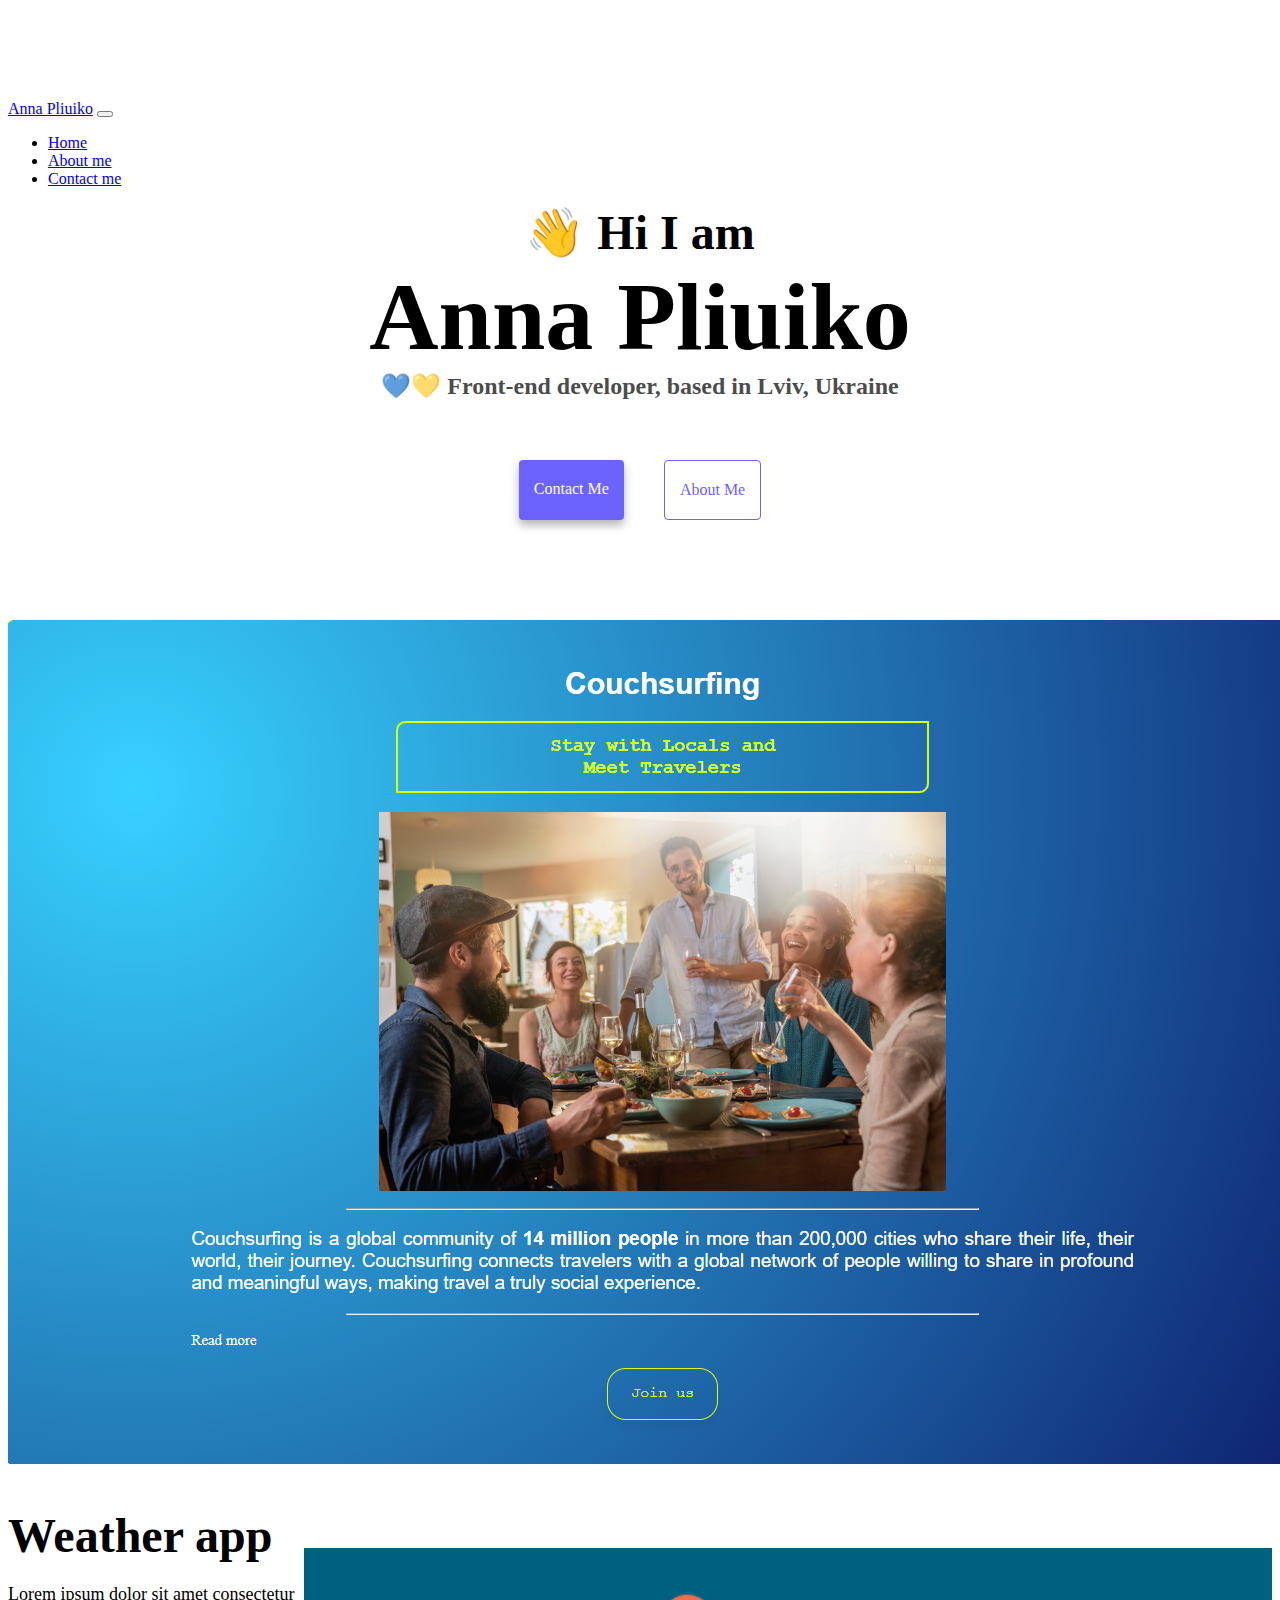
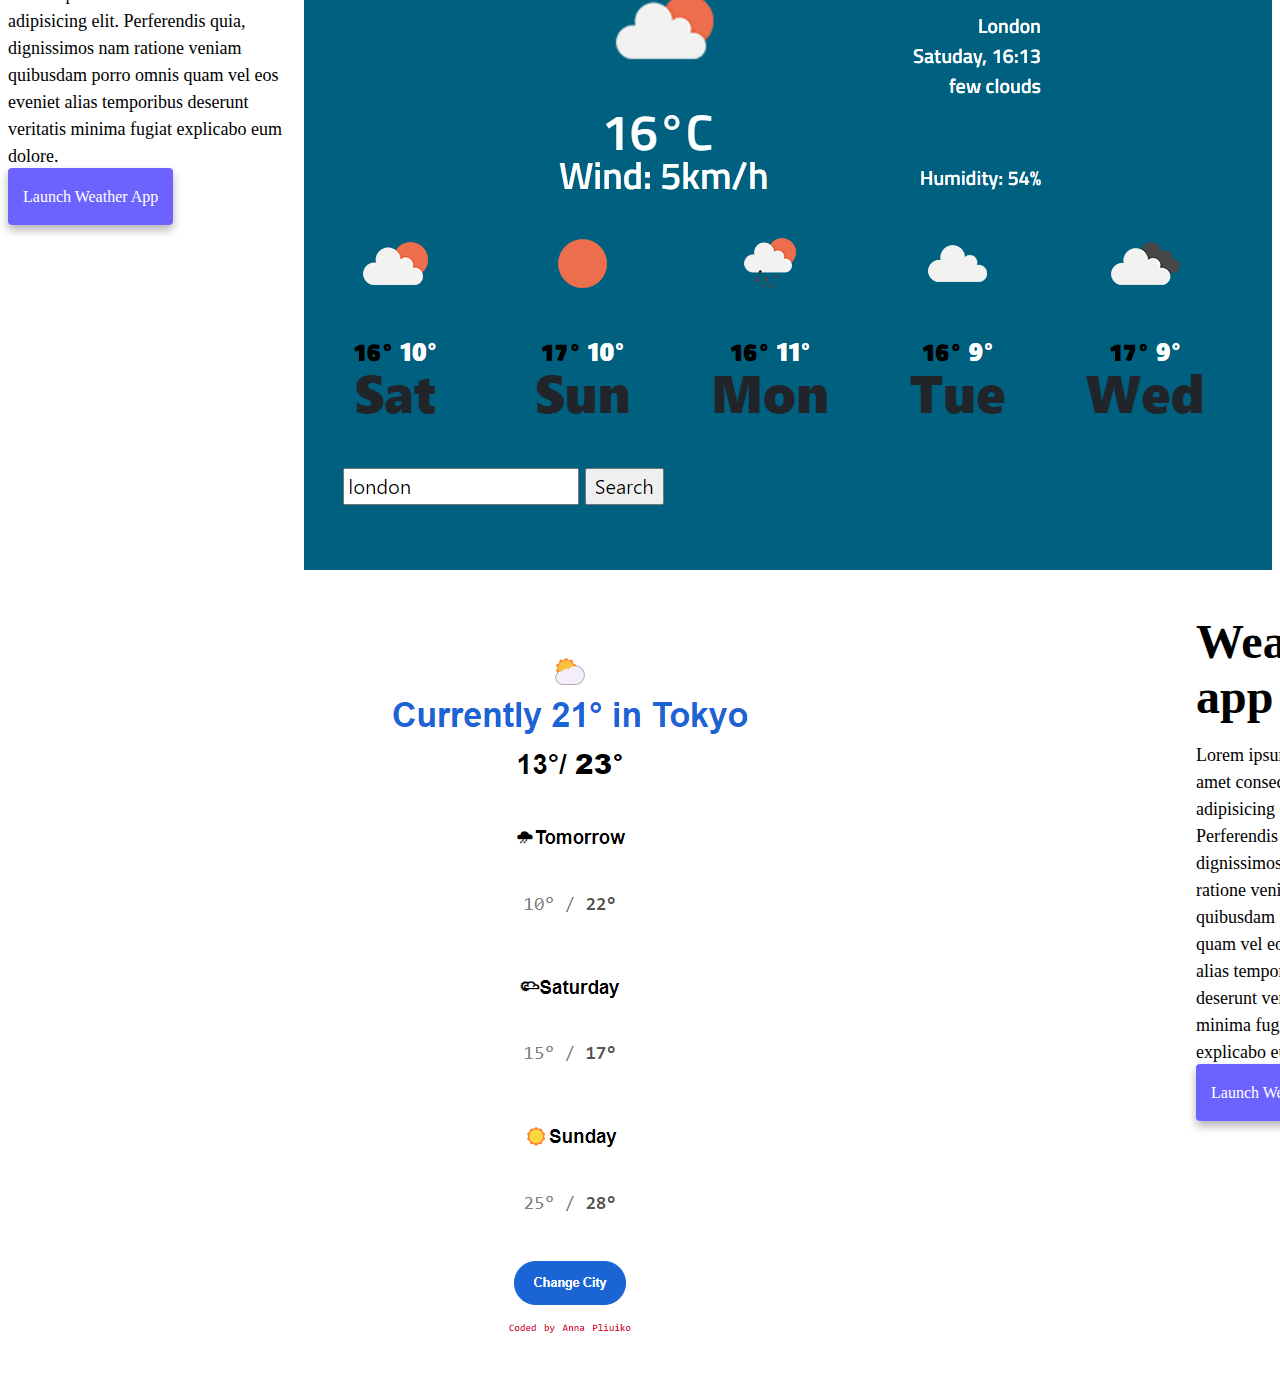
==== index.html @ b983a632 "prodj struct" ====
<!DOCTYPE html>
<html lang="en">
  <head>
    <meta charset="UTF-8" />
    <meta http-equiv="X-UA-Compatible" content="IE=edge" />
    <meta name="viewport" content="width=device-width, initial-scale=1.0" />
    <title>[Your name]</title>
    <link
      href="https://cdn.jsdelivr.net/npm/bootstrap@5.2.2/dist/css/bootstrap.min.css"
      rel="stylesheet"
      integrity="sha384-Zenh87qX5JnK2Jl0vWa8Ck2rdkQ2Bzep5IDxbcnCeuOxjzrPF/et3URy9Bv1WTRi"
      crossorigin="anonymous"
    />
    <script
      src="https://cdn.jsdelivr.net/npm/bootstrap@5.2.2/dist/js/bootstrap.bundle.min.js"
      integrity="sha384-OERcA2EqjJCMA+/3y+gxIOqMEjwtxJY7qPCqsdltbNJuaOe923+mo//f6V8Qbsw3"
      crossorigin="anonymous"
    ></script>
    <link rel="stylesheet" href="style.css" />
  </head>
  <body>
    <nav class="navbar navbar-expand-lg bg-light fixed-top">
      <div class="container-fluid ms-5">
        <a class="navbar-brand" href="#"> Anna Pliuiko</a>
        <button
          class="navbar-toggler"
          type="button"
          data-bs-toggle="collapse"
          data-bs-target="#navbarNav"
          aria-controls="navbarNav"
          aria-expanded="false"
          aria-label="Toggle navigation"
        >
          <span class="navbar-toggler-icon"></span>
        </button>
        <div class="collapse navbar-collapse" id="navbarNav">
          <ul class="navbar-nav">
            <li class="nav-item">
              <a class="nav-link active" aria-current="page" href="index.html">
                Home
              </a>
            </li>
            <li class="nav-item">
              <a class="nav-link" href="about.html">About me </a>
            </li>
            <li class="nav-item">
              <a class="nav-link" href="about.html#contact">Contact me</a>
            </li>
          </ul>
        </div>
      </div>
    </nav>
    <h2>👋 Hi I am</h2>
    <h1>Anna Pliuiko</h1>
    <h3>💙💛 Front-end developer, based in Lviv, Ukraine</h3>
    <div class="navigation-links">
      <a href="about.html#contact" class="contact-link">Contact me</a>
      <a href="about.html" class="about-link">About me</a>
    </div>
    <div class="container">
      <div class="row">
        <div class="col-md-6">
          <img src="images/couchsurfing.png" class="img-fluid shadow rounded" />
        </div>
        <div class="col-md-6">
          <h2 class="mb-3">Travel app</h2>
          <p>
            Lorem ipsum dolor sit amet consectetur adipisicing elit. Perferendis
            quia, dignissimos nam ratione veniam quibusdam porro omnis quam vel
            eos eveniet alias temporibus deserunt veritatis minima fugiat
            explicabo eum dolore.
          </p>
          <div class="mt-5">
            <a href="#" class="primary-link">Launch Travel App</a>
          </div>
        </div>
      </div>
      <div class="row mt-5">
        <div class="col-md-6">
          <h2 class="mb-3">Weather app</h2>
          <p>
            Lorem ipsum dolor sit amet consectetur adipisicing elit. Perferendis
            quia, dignissimos nam ratione veniam quibusdam porro omnis quam vel
            eos eveniet alias temporibus deserunt veritatis minima fugiat
            explicabo eum dolore.
          </p>
          <div class="mt-5">
            <a href="#" class="primary-link">Launch Weather App</a>
          </div>
        </div>
        <div class="col-md-6">
          <img src="images/weather.png" class="img-fluid shadow rounded" />
        </div>
      </div>
      <div class="row mt-5">
        <div class="col-md-6">
          <img src="images/hw1.png" class="img-fluid shadow rounded" />
        </div>
        <div class="col-md-6">
          <h2 class="mb-3">Weather app</h2>
          <p>
            Lorem ipsum dolor sit amet consectetur adipisicing elit. Perferendis
            quia, dignissimos nam ratione veniam quibusdam porro omnis quam vel
            eos eveniet alias temporibus deserunt veritatis minima fugiat
            explicabo eum dolore.
          </p>
          <div class="mt-5">
            <a href="#" class="primary-link">Launch Weather App</a>
          </div>
        </div>
      </div>
    </div>
  </body>
</html>
---- style.css ----
:root {
  --primary-color: #6c63ff;
  --secondary-color: #f5f2fe;
  --box-shadow: 0 5px 10px rgba(0, 0, 0, 0.3);
}
body {
  margin-top: 100px;
}
h1,
h2,
h3 {
  text-align: center;
  margin: 0;
}

h1 {
  font-size: 96px;
}

h2 {
  font-size: 48px;
}

h3 {
  font-size: 24px;
  opacity: 0.7;
}

p {
  font-size: 18px;
  line-height: 1.5;
  text-align: center;
}

.navigation-links {
  display: flex;
  margin-top: 40px;
  justify-content: center;
}

.navigation-links a {
  margin: 20px;
  border-radius: 4px;
  padding: 20px 15px;
  text-decoration: none;
  text-transform: capitalize;
}

.contact-link {
  background: var(--primary-color);
  box-shadow: var(--box-shadow);
  color: white;
}

.about-link {
  color: var(--primary-color);
  border: 1px solid var(--primary-color);
}

.homepage-link {
  color: var(--primary-color);
  text-align: center;
  display: block;
}

.about-paragraphs {
  display: flex;
  margin: 30px 0;
}

.about-paragraphs p {
  margin: 10px;
}

.email-link {
  display: flex;
  justify-content: center;
  color: var(--primary-color);
  font-size: 28px;
  text-decoration: none;
}

.email-link:hover {
  text-decoration: underline;
}

.row {
  display: flex;

  margin-bottom: 10px;
  margin-top: 40px;
}
.primary-link {
  border-radius: 4px;
  padding: 20px 15px;
  text-decoration: none;
  text-transform: capitalize;
  background: var(--primary-color);
  box-shadow: var(--box-shadow);
  color: white;
}
.col-md-6 p {
  text-align: left;
}
.col-md-6 img {
  padding-top: 40px;
}
.col-md-6 h2 {
  text-align: left;
}
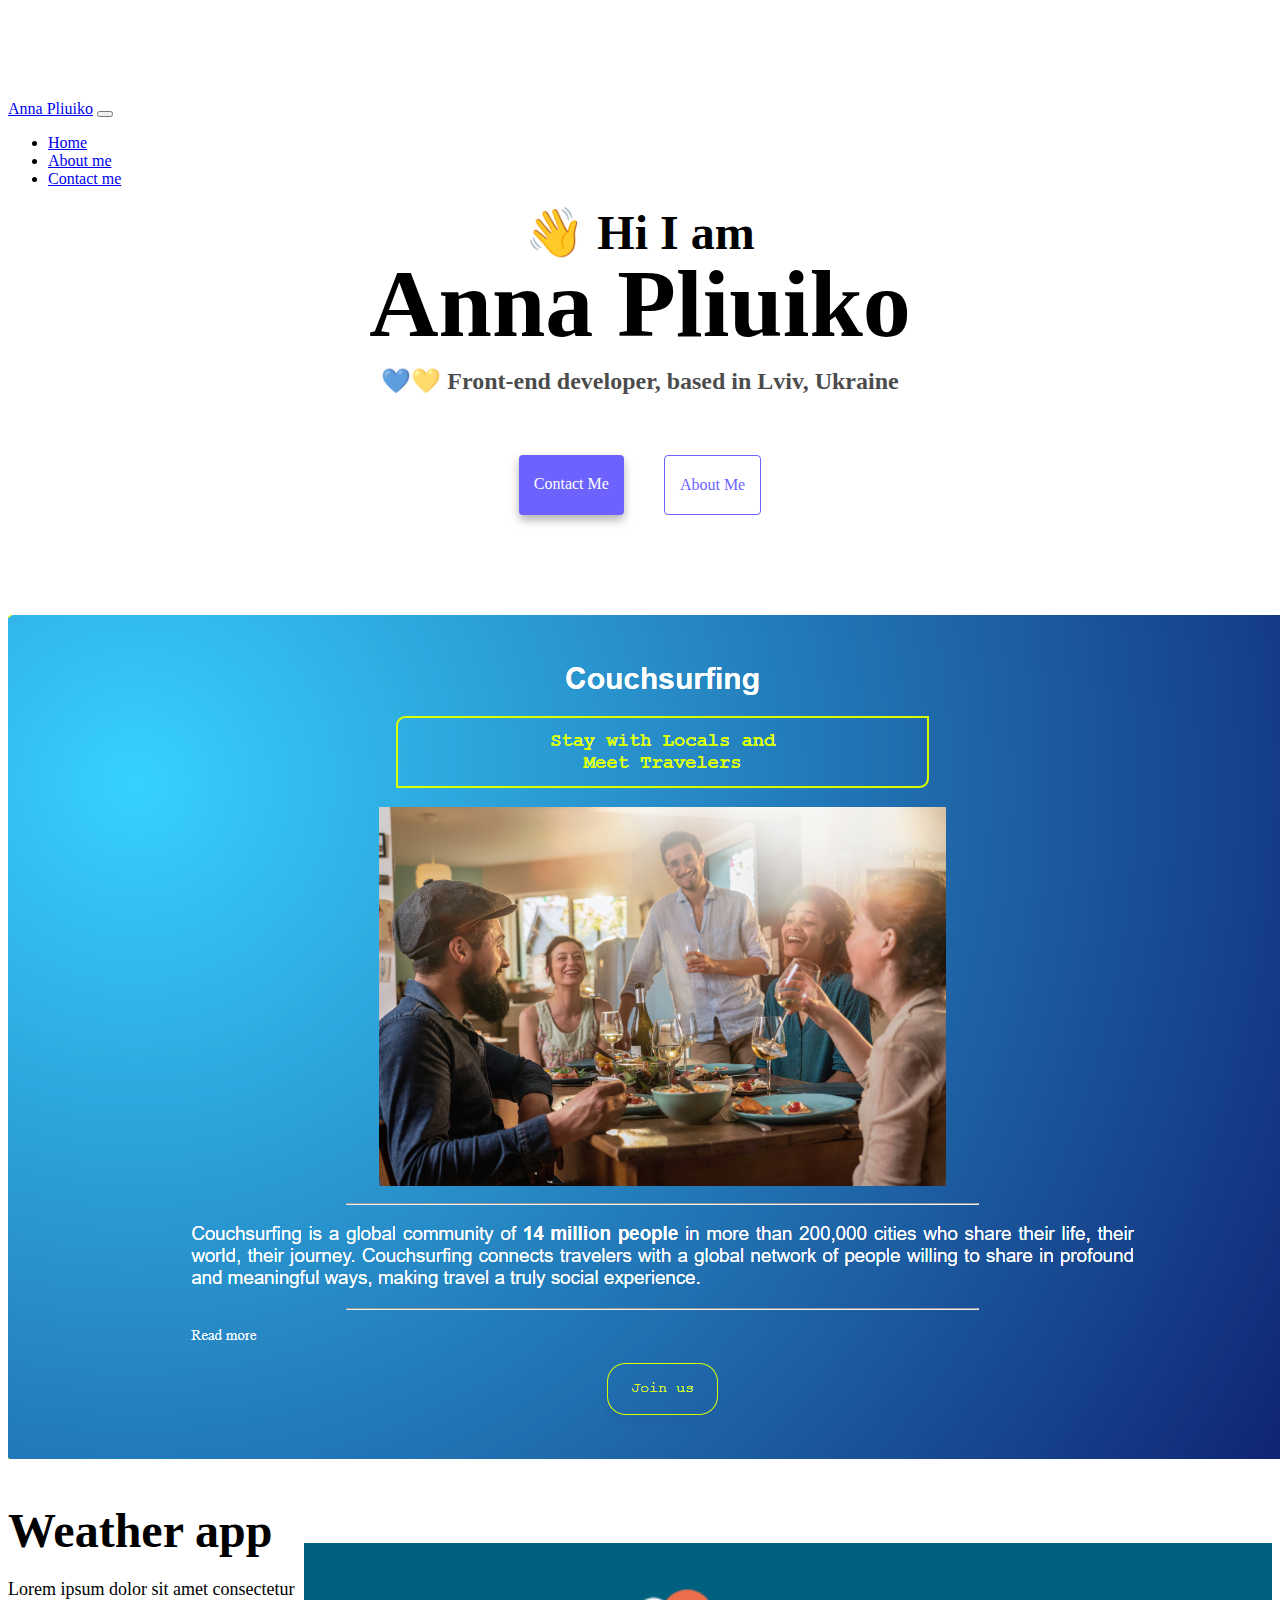
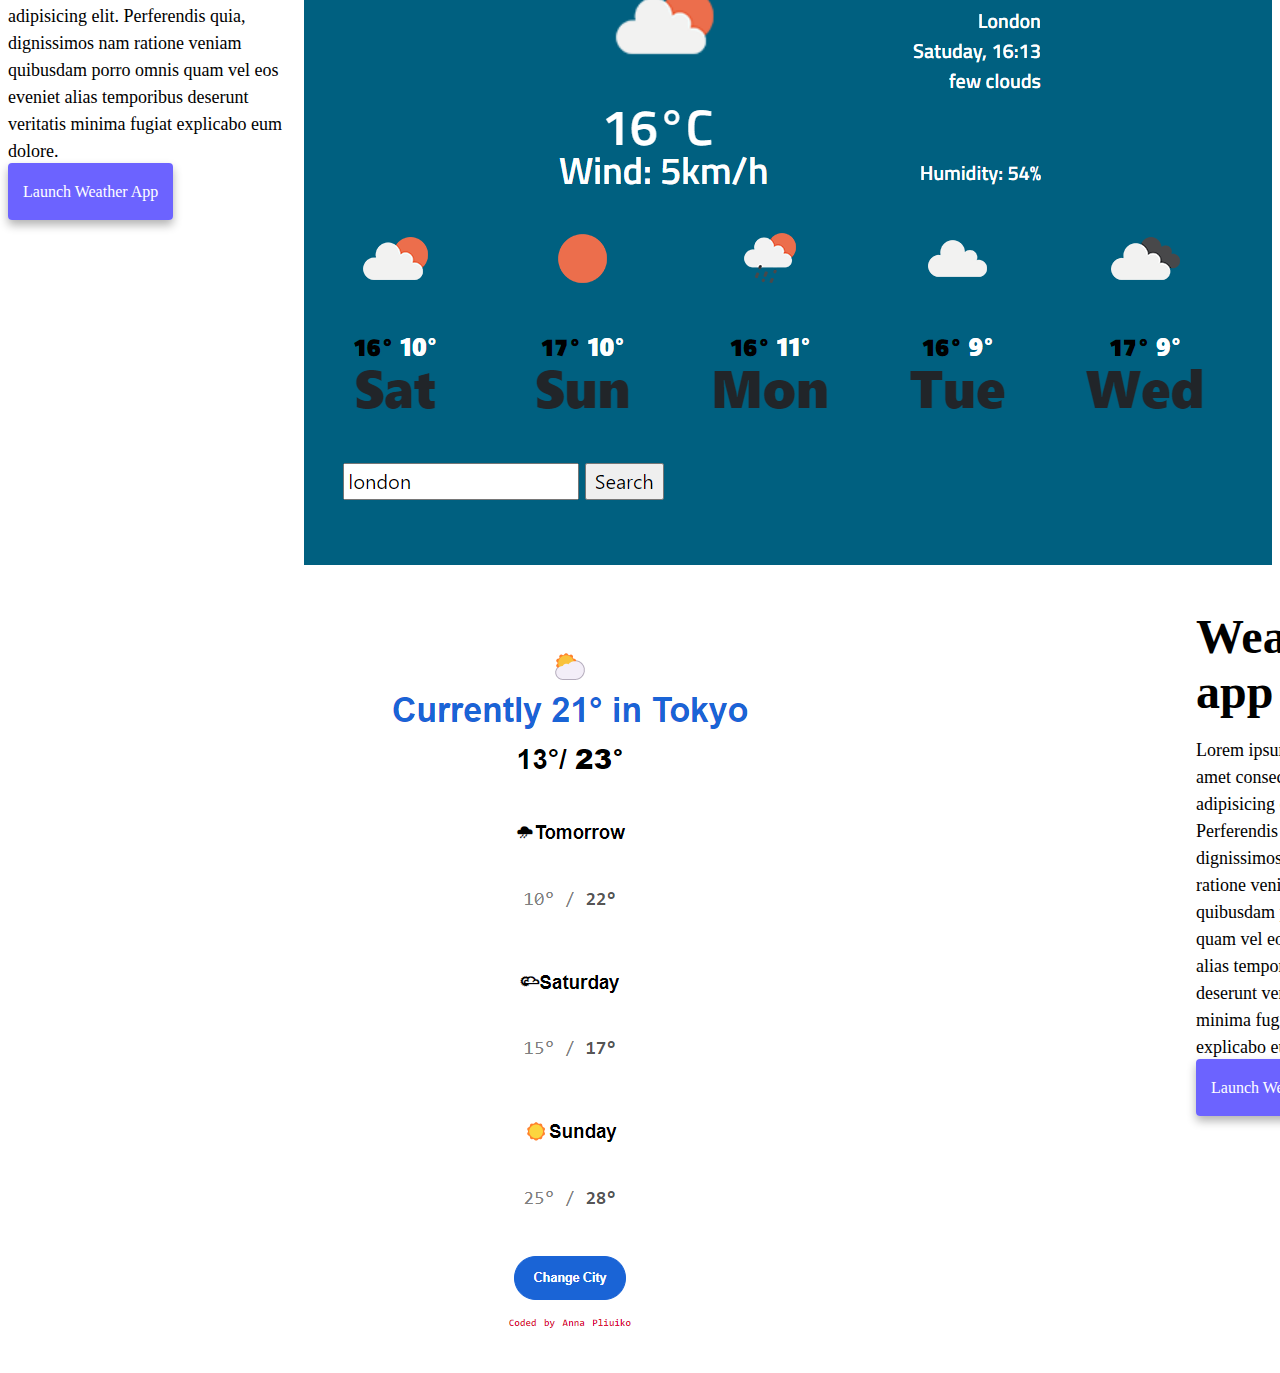
==== commit d1f4fedd: "new title" ====
--- a/index.html
+++ b/index.html
@@ -4,7 +4,7 @@
     <meta charset="UTF-8" />
     <meta http-equiv="X-UA-Compatible" content="IE=edge" />
     <meta name="viewport" content="width=device-width, initial-scale=1.0" />
-    <title>[Your name]</title>
+    <title>Front-end Anna Pliuiko</title>
     <link
       href="https://cdn.jsdelivr.net/npm/bootstrap@5.2.2/dist/css/bootstrap.min.css"
       rel="stylesheet"
@@ -54,13 +54,16 @@
     <h1>Anna Pliuiko</h1>
     <h3>💙💛 Front-end developer, based in Lviv, Ukraine</h3>
     <div class="navigation-links">
-      <a href="about.html#contact" class="contact-link">Contact me</a>
-      <a href="about.html" class="about-link">About me</a>
+      <a href="/about.html#contact" class="contact-link">Contact me</a>
+      <a href="/about.html" class="about-link">About me</a>
     </div>
     <div class="container">
       <div class="row">
         <div class="col-md-6">
-          <img src="images/couchsurfing.png" class="img-fluid shadow rounded" />
+          <img
+            src="images/couchsurfing.png"
+            class="img-fluid shadow rounded d-none d-sm-block"
+          />
         </div>
         <div class="col-md-6">
           <h2 class="mb-3">Travel app</h2>
@@ -89,12 +92,18 @@
           </div>
         </div>
         <div class="col-md-6">
-          <img src="images/weather.png" class="img-fluid shadow rounded" />
+          <img
+            src="images/weather.png"
+            class="img-fluid shadow rounded d-none d-sm-block"
+          />
         </div>
       </div>
       <div class="row mt-5">
         <div class="col-md-6">
-          <img src="images/hw1.png" class="img-fluid shadow rounded" />
+          <img
+            src="images/hw1.png"
+            class="img-fluid shadow rounded d-none d-sm-block"
+          />
         </div>
         <div class="col-md-6">
           <h2 class="mb-3">Weather app</h2>
--- a/style.css
+++ b/style.css
@@ -15,6 +15,7 @@
 
 h1 {
   font-size: 96px;
+  line-height: 0.9;
 }
 
 h2 {
@@ -24,6 +25,7 @@
 h3 {
   font-size: 24px;
   opacity: 0.7;
+  margin-top: 20px;
 }
 
 p {
